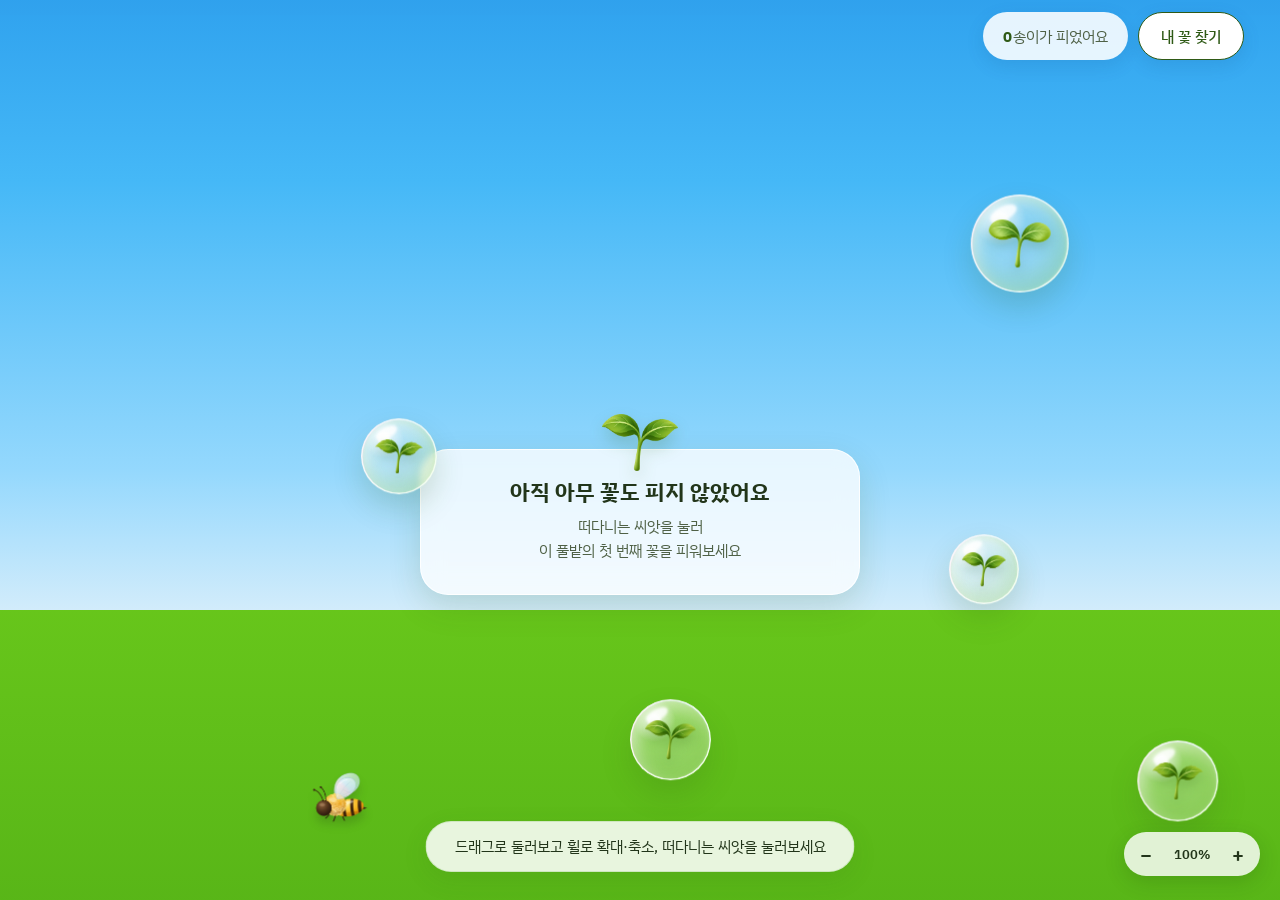
==== kkotbat/index.html @ c80417f8 "kkotbat: slimmer bee abdomen, fluffy thorax Co-Authored-By: Claude Opus 5.5 <noreply@anthropic.com> " ====
<!DOCTYPE html>
<html lang="ko">
<head>
<meta charset="utf-8">
<meta name="viewport" content="width=device-width, initial-scale=1">
<title>꽃밭</title>
<link rel="preconnect" href="https://fonts.googleapis.com">
<link rel="preconnect" href="https://fonts.gstatic.com" crossorigin>
<link rel="stylesheet" href="https://fonts.googleapis.com/css2?family=IBM+Plex+Sans+KR:wght@400;500;600;700&display=swap">
<link rel="stylesheet" href="css/style.css?v=1117e">
</head>
<body>
<div class="app">
  <header class="topbar">
    <h1 class="sr-only">꽃밭</h1>
    <div class="topbar-right">
      <p class="bloom-count" aria-live="polite"><strong id="bloomCount">0</strong>송이가 피었어요</p>
      <button type="button" class="btn-outline" id="findMine">내 꽃 찾기</button>
    </div>
  </header>
  <div class="zoom-ctl" role="group" aria-label="꽃밭 확대·축소">
    <button type="button" id="zoomOut" aria-label="축소">−</button>
    <button type="button" id="zoomLevel" class="zoom-level" aria-label="꽃밭 전체 보기" title="꽃밭 전체 보기">100%</button>
    <button type="button" id="zoomIn" aria-label="확대">+</button>
  </div>

  <main class="viewport" id="viewport" tabindex="0" aria-label="꽃밭. 드래그하거나 방향키로 둘러볼 수 있어요">
    <div class="world" id="world">
      <div class="sky" id="sky"></div>
      <canvas class="land" id="land" aria-hidden="true"></canvas>
      <!-- 02 화면부터: 심어진 꽃이 여기에 들어감 -->
      <div class="plot-layer" id="plots"></div>
    </div>

    <!-- 씨앗은 화면(뷰포트) 기준으로 떠다님 -->
    <div class="seed-layer" id="seeds"></div>

    <section class="empty-card" id="emptyState" hidden aria-labelledby="emptyTitle">
      <img class="empty-sprout" src="assets/plants/sprout-pointed-b.webp" alt="">
      <h2 id="emptyTitle">아직 아무 꽃도 피지 않았어요</h2>
      <p>떠다니는 씨앗을 눌러<br>이 풀밭의 첫 번째 꽃을 피워보세요</p>
    </section>

    <img class="pick-ghost" id="pickGhost" alt="" aria-hidden="true">
    <div class="pick-hint" id="pickHint" role="status" hidden>
      <span>🌱 새싹을 심을 자리를 풀밭에서 눌러주세요</span>
      <button type="button" class="pick-cancel" id="pickCancel">취소</button>
    </div>
    <p class="hint-pill">드래그로 둘러보고 휠로 확대·축소, 떠다니는 씨앗을 눌러보세요</p>

    <!-- 03 씨앗 심기 · 이름 붙이기 -->
    <div class="plant-overlay" id="plantOverlay" hidden>
      <div class="plant-card" role="dialog" aria-modal="true" aria-labelledby="plantTitle" aria-describedby="plantDesc">
        <div class="plant-stage" aria-hidden="true">
          <span class="stage-mound"></span>
          <img class="stage-sprout" id="plantSprout" src="" alt="">
        </div>
        <p class="sprout-tag" id="sproutTag" aria-live="polite">이름 없는 새싹</p>
        <h2 id="plantTitle">씨앗이 심겼어요</h2>
        <p class="plant-desc" id="plantDesc">새싹에 붙일 이름을 알려주세요.<br>꽃이 피면 꽃밭에 ‘이름의 꽃’으로 보여요.</p>
        <form class="name-form" id="nameForm" novalidate>
          <label for="sproutName">이름</label>
          <input id="sproutName" type="text" maxlength="20" autocomplete="off" enterkeyhint="done" placeholder="예: 송이" aria-describedby="nameHint nameCount">
          <div class="field-meta"><span id="nameHint">1~10자 · 나중에 바꿀 수 없어요</span><span id="nameCount">0 / 10</span></div>
          <button type="submit" class="btn-primary" id="nameSubmit" disabled>이름 붙이고 키우기</button>
          <button type="button" class="btn-text" id="plantCancel">다른 씨앗 고를래요</button>
        </form>
      </div>
    </div>
    <!-- 04 성장 미션 -->
    <section class="grow" id="grow" hidden aria-labelledby="growTitle">
      <div class="grow-inner">
        <header class="grow-head" id="growHead">
          <h2 id="growTitle">떠다니는 미션 중 4개를 골라주세요</h2>
          <p id="growHint" aria-live="polite"></p>
        </header>
        <div class="grow-stage-wrap" id="growStageWrap">
          <div class="grow-stage" id="growStage">
            <span class="stage-hill" aria-hidden="true"></span>
            <div class="plant-rig" id="plantRig" role="img"></div>
          </div>
          <p class="grow-tag" id="growTag"></p>
        </div>
        <div class="mission-layer" id="missions"></div>
        <ol class="grow-slots" id="growSlots" aria-label="고른 미션 순서"></ol>
        <div class="grow-actions" id="growActions">
          <button type="button" class="btn-text" id="growReset" hidden>처음부터 다시 고르기</button>
        </div>
      </div>
    </section>

    <!-- 05 개화 완료 -->
    <section class="bloom" id="bloom" hidden aria-labelledby="bloomTitle">
      <div class="petal-rain" id="petalRain" aria-hidden="true"></div>
      <div class="bloom-inner">
        <div class="bloom-stage" id="bloomStage">
          <span class="stage-hill" aria-hidden="true"></span>
          <div class="plant-rig" id="bloomRig" role="img" aria-label="완성된 꽃"></div>
        </div>
        <h2 id="bloomTitle"></h2>
        <p class="bloom-sub">스스로 고르고 해낸 선택들이 이 꽃을 피웠어요</p>
        <ul class="recipe" id="bloomRecipe" aria-label="내가 고른 선택"></ul>
        <button type="button" class="btn-primary" id="bloomPlant">꽃밭에 심기</button>
      </div>
    </section>

    <!-- 07 인사 남기기 (방명록) -->
    <aside class="guest" id="guest" hidden aria-labelledby="guestTitle">
      <div class="guest-head">
        <div class="guest-thumb" aria-hidden="true"><span class="stage-hill"></span><div class="plant-rig" id="guestRig"></div></div>
        <div class="guest-info">
          <h2 id="guestTitle"></h2>
          <p id="guestMeta"></p>
        </div>
        <button type="button" class="guest-close" id="guestClose" aria-label="인사 창 닫기">
          <svg width="16" height="16" viewBox="0 0 16 16" fill="none" stroke="currentColor" stroke-width="2" stroke-linecap="round" aria-hidden="true"><path d="M3 3l10 10M13 3L3 13"/></svg>
        </button>
      </div>
      <h3 class="guest-sub">받은 인사 <span id="guestCount">0</span></h3>
      <ul class="guest-list" id="guestList"></ul>
      <form class="note-form" id="noteForm" novalidate>
        <div class="author-row" id="authorRow">
          <label for="noteAuthor">내 이름 <span>(선택)</span></label>
          <input id="noteAuthor" type="text" maxlength="20" autocomplete="off" placeholder="지나가던 정원사">
        </div>
        <p class="author-as" id="authorAs" hidden></p>
        <label class="sr-only" for="noteText">인사 한 줄 남기기</label>
        <div class="note-input">
          <input id="noteText" type="text" maxlength="40" autocomplete="off" enterkeyhint="send" placeholder="따뜻한 인사 한 줄을 건네보세요" aria-describedby="noteCount">
          <button type="submit" class="note-send" id="noteSubmit" disabled>건네기</button>
        </div>
        <div class="note-meta"><span>인사는 한 줄, 40자까지</span><span id="noteCount">0 / 40</span></div>
      </form>
    </aside>

    <div class="toast" id="toast" role="status" aria-live="polite"></div>
  </main>
</div>
<script type="module" src="js/main.js?v=1117e"></script>
</body>
</html>
---- kkotbat/css/style.css ----
/* ───────── 토큰 ───────── */
:root {
  --ink: #22351a;
  --ink-soft: #4f6146;
  --leaf: #4e9a1f;
  --leaf-deep: #2f5a16;
  --cream: #f8fbf1;
  --glass: rgba(255, 255, 255, 0.78);
  --glass-line: rgba(255, 255, 255, 0.9);
  --shadow-soft: 0 12px 32px rgba(52, 96, 24, 0.16);
  --topbar-h: 72px;
  --font: 'IBM Plex Sans KR', system-ui, -apple-system, sans-serif;
  --font-display: 'IBM Plex Sans KR', system-ui, sans-serif;
}

* { box-sizing: border-box; }
html, body { margin: 0; height: 100%; }
body {
  font-family: var(--font);
  color: var(--ink);
  background: var(--cream);
  overflow: hidden;
  -webkit-font-smoothing: antialiased;
}
img { -webkit-user-drag: none; user-select: none; }

.app { position: fixed; inset: 0; }

/* ───────── 상단 바 ───────── */
.sr-only { position: absolute; width: 1px; height: 1px; margin: -1px; overflow: hidden; clip: rect(0 0 0 0); white-space: nowrap; border: 0; }
/* 상단: 바 없이 오른쪽 위에 꽃 수 + 내 꽃 찾기만 떠 있음 */
.topbar {
  position: absolute; inset: 0 0 auto 0; z-index: 20;
  height: var(--topbar-h);
  padding: 0 clamp(16px, 3vw, 36px);
  display: flex; align-items: center; justify-content: flex-end;
  pointer-events: none;
}
.topbar-right { display: flex; align-items: center; gap: 10px; pointer-events: auto; }
.bloom-count {
  margin: 0; height: 48px; padding: 0 20px; border-radius: 999px;
  display: flex; align-items: center;
  background: rgba(255, 255, 255, 0.88);
  box-shadow: 0 6px 18px rgba(20, 80, 140, 0.14);
  font-size: 15px; color: var(--ink-soft); white-space: nowrap;
}
.bloom-count strong { color: var(--leaf-deep); font-weight: 700; margin-right: 1px; }
.btn-outline {
  height: 48px; padding: 0 22px; border-radius: 999px;
  border: 1.5px solid var(--leaf-deep); background: #fff;
  box-shadow: 0 6px 18px rgba(20, 80, 140, 0.14);
  font: inherit; font-size: 15px; font-weight: 500; color: var(--leaf-deep);
  cursor: pointer; transition: background .2s, transform .2s;
}
.btn-outline:hover { background: #fff; transform: translateY(-1px); }
.btn-outline:focus-visible, .viewport:focus-visible { outline: 3px solid var(--leaf); outline-offset: 3px; }

/* ───────── 풀밭 (월드) ───────── */
.viewport {
  position: absolute; inset: 0; overflow: hidden;
  cursor: grab; touch-action: none; outline: none;
}
.viewport.is-dragging { cursor: grabbing; }
.world { position: absolute; left: 0; top: 0; will-change: transform; }
.sky {
  position: absolute; left: 0; top: 0; width: 100%;
  background:
    linear-gradient(180deg, #1c8ee6 0%, #45b8f7 45%, #94d8fd 82%, #d2ecfb 100%);
}
/* 풀밭이 다 그려지기 전엔 하늘 + 초록 바탕만 보이다가 부드럽게 나타남 */
.world { background: linear-gradient(180deg, transparent 0 31%, #6ccb1c 34%, #2a830d 100%); }
.land { position: absolute; left: 0; top: 0; display: block; opacity: 0; transition: opacity .6s ease; }
.land.is-ready { opacity: 1; }
.plot-layer { position: absolute; inset: 0; }

/* ───────── 떠다니는 씨앗 ───────── */
.seed-layer { position: absolute; inset: 0; z-index: 10; pointer-events: none; }
.seed {
  position: absolute; left: 0; top: 0;
  width: var(--s); height: var(--s);
  padding: 0; border: 0; background: none; border-radius: 50%;
  pointer-events: auto; cursor: pointer;
  will-change: transform;
}
.seed-body {
  position: absolute; inset: 0; border-radius: 50%;
  display: grid; place-items: center;
  background:
    radial-gradient(circle at 30% 26%, rgba(255,255,255,0.95) 0 6%, rgba(255,255,255,0.5) 10%, rgba(255,255,255,0) 26%),
    radial-gradient(circle at 50% 55%, rgba(255,255,255,0.32) 0%, rgba(240,250,226,0.38) 58%, rgba(196,232,140,0.5) 88%, rgba(170,220,110,0.62) 100%);
  box-shadow:
    inset 0 0 0 1.5px rgba(255,255,255,0.9),
    inset -8px -12px 22px rgba(110, 180, 50, 0.22),
    inset 6px 8px 16px rgba(255, 255, 255, 0.55),
    0 14px 30px rgba(52, 96, 24, 0.18);
  backdrop-filter: blur(3px);
  -webkit-backdrop-filter: blur(3px);
  animation: bob var(--bob, 4.6s) ease-in-out var(--bob-delay, 0s) infinite;
  transition: transform .35s cubic-bezier(.3,1.4,.5,1);
}
/* 비눗방울 테두리의 은은한 무지개빛 */
.seed-body::before {
  content: ""; position: absolute; inset: 0; border-radius: 50%;
  background: conic-gradient(from 200deg, rgba(255,200,230,0.0), rgba(255,210,235,0.35), rgba(200,235,255,0.35), rgba(220,255,200,0.3), rgba(255,200,230,0.0));
  -webkit-mask: radial-gradient(circle, transparent 64%, #000 70%);
          mask: radial-gradient(circle, transparent 64%, #000 70%);
  opacity: .8;
}
/* 반사광 */
.seed-body::after {
  content: ""; position: absolute; left: 18%; top: 12%;
  width: 30%; height: 14%; border-radius: 50%;
  background: rgba(255,255,255,0.85);
  transform: rotate(-28deg); filter: blur(1px);
}
.seed-body img {
  width: 64%; height: auto; position: relative; z-index: 1;
  filter: drop-shadow(0 6px 6px rgba(50, 100, 20, 0.22));
}
.seed:hover .seed-body, .seed:focus-visible .seed-body { transform: scale(1.1); }
.seed:focus-visible { outline: none; }
.seed:focus-visible .seed-body { box-shadow: inset 0 0 0 1.5px #fff, 0 0 0 4px var(--leaf), 0 14px 30px rgba(52,96,24,.18); }
@keyframes bob {
  0%, 100% { translate: 0 0; rotate: -3deg; }
  50% { translate: 0 -10px; rotate: 3deg; }
}

/* 터지는 효과 */
.seed.is-popping { pointer-events: none; }
.seed.is-popping .seed-body { animation: pop .5s cubic-bezier(.2,.8,.3,1) forwards; }
.seed.is-popping::before {
  content: ""; position: absolute; inset: 0; border-radius: 50%;
  border: 3px solid rgba(255,255,255,0.95);
  animation: ring .55s ease-out forwards;
}
@keyframes pop { 0% { transform: scale(1.1); opacity: 1; } 40% { transform: scale(1.28); opacity: 1; } 100% { transform: scale(0.2); opacity: 0; } }
@keyframes ring { from { transform: scale(1); opacity: 1; } to { transform: scale(1.9); opacity: 0; } }

/* ───────── 빈 상태 안내 ───────── */
.empty-card {
  position: absolute; z-index: 5; left: 50%; top: 58%;
  transform: translate(-50%, -50%);
  width: min(440px, calc(100vw - 40px));
  padding: 28px 32px 30px;
  text-align: center;
  background: var(--glass);
  border: 1px solid var(--glass-line);
  border-radius: 28px;
  box-shadow: var(--shadow-soft);
  backdrop-filter: blur(12px);
  -webkit-backdrop-filter: blur(12px);
  pointer-events: none;
  transition: opacity .4s, transform .4s;
}
.empty-card[hidden] { display: none; opacity: 0; transform: translate(-50%, -46%); }
.empty-sprout { width: 76px; height: auto; margin: -64px auto 6px; display: block; filter: drop-shadow(0 8px 8px rgba(50,100,20,.2)); }
.empty-card h2 { margin: 0 0 8px; font-size: 22px; font-weight: 700; }
.empty-card p { margin: 0; font-size: 15px; line-height: 1.65; color: var(--ink-soft); }

/* ───────── 하단 안내 · 토스트 ───────── */
.hint-pill {
  position: absolute; z-index: 15; left: 50%; bottom: 28px; transform: translateX(-50%);
  margin: 0; padding: 14px 28px; border-radius: 999px;
  background: rgba(255,255,255,0.86); border: 1px solid rgba(78,154,31,0.16);
  box-shadow: 0 8px 24px rgba(52,96,24,0.12);
  font-size: 15px; white-space: nowrap; pointer-events: none;
}
.toast {
  position: absolute; z-index: 30; left: 50%; bottom: 96px;
  transform: translate(-50%, 12px); opacity: 0;
  max-width: calc(100vw - 32px);
  width: max-content; padding: 13px 22px; border-radius: 22px;
  background: #24391a; color: #fff; font-size: 15px; line-height: 1.45; text-align: center; word-break: keep-all;
  box-shadow: 0 10px 28px rgba(20, 40, 10, 0.25);
  transition: opacity .3s, transform .3s; pointer-events: none;
}
.toast.is-on { opacity: 1; transform: translate(-50%, 0); }

/* ───────── 03 씨앗 심기 ───────── */
.is-planting .seed, .is-growing .seed, .is-blooming .seed { pointer-events: none; }
.is-planting .hint-pill, .is-planting .empty-card,
.is-growing .hint-pill, .is-growing .empty-card,
.is-blooming .hint-pill, .is-blooming .empty-card { opacity: 0; transition: opacity .3s; }

.falling-sprout {
  position: absolute; left: 0; top: 0; z-index: 12; height: auto; pointer-events: none;
  filter: drop-shadow(0 8px 8px rgba(30, 70, 10, 0.25));
}
.plot { position: absolute; width: 0; height: 0; }
.plot .plot-sprout {
  position: absolute; left: -31px; bottom: -4px; width: 62px; height: auto;
  transform-origin: 50% 100%;
  filter: drop-shadow(0 6px 6px rgba(30, 70, 10, 0.25));
}
.plot.is-new .plot-sprout { animation: sprout-pop .8s .12s cubic-bezier(.3,1.6,.5,1) both; }
.plot.is-leaving { opacity: 0; transition: opacity .35s; }
.dirt { position: absolute; left: 0; top: -6px; width: 8px; height: 5px; border-radius: 50% 50% 50% 0; background: #8fdc3a; }
@keyframes sprout-pop { 0% { transform: scale(0.1); } 60% { transform: scale(1.15, 0.9); } 100% { transform: scale(1); } }

.plant-overlay {
  position: absolute; inset: 0; z-index: 25;
  display: grid; place-items: center;
  padding: 96px 16px 24px; overflow-y: auto;
  background: rgba(16, 60, 110, 0.16);
  backdrop-filter: blur(6px); -webkit-backdrop-filter: blur(6px);
  opacity: 0; transition: opacity .35s ease;
  cursor: default;
}
.plant-overlay[hidden] { display: none; }
.plant-overlay.is-open { opacity: 1; }
.plant-card {
  width: min(420px, 100%);
  padding: 0 28px 20px; text-align: center;
  background: rgba(255, 255, 255, 0.94);
  border: 1px solid #fff; border-radius: 32px;
  box-shadow: 0 24px 60px rgba(16, 60, 110, 0.25);
  transform: translateY(28px) scale(0.97);
  transition: transform .45s cubic-bezier(.2,.9,.3,1.1);
}
.plant-overlay.is-open .plant-card { transform: none; }
.plant-stage {
  position: relative; width: 168px; height: 168px; margin: -84px auto 12px;
  border-radius: 50%; overflow: hidden;
  border: 6px solid #fff;
  background: #9fd8f7;
  box-shadow: 0 14px 30px rgba(16, 60, 110, 0.22);
}
.stage-mound {
  position: absolute; left: -10%; bottom: -46%; width: 120%; height: 78%; border-radius: 50%;
  background: radial-gradient(ellipse at 50% 18%, #a6ea4a 0%, #6fc52a 45%, #3f9416 100%);
}
.stage-sprout {
  position: absolute; left: 50%; bottom: 40px; width: 96px; height: auto; margin-left: -48px;
  transform-origin: 50% 100%;
  filter: drop-shadow(0 8px 8px rgba(30, 70, 10, 0.25));
  animation: sway 3.2s ease-in-out infinite;
}
@keyframes sway { 0%, 100% { rotate: -4deg; } 50% { rotate: 4deg; } }
.plant-overlay.is-confirmed .stage-sprout { animation: hop .6s cubic-bezier(.3,1.6,.5,1); }
@keyframes hop { 0% { transform: scale(1); } 40% { transform: scale(1.18, 0.86); } 70% { transform: translateY(-10px) scale(0.95, 1.08); } 100% { transform: none; } }

.sprout-tag {
  display: inline-block; margin: 0 0 10px; padding: 6px 14px; border-radius: 999px;
  background: #eef7e6; color: #5b6b52; font-size: 14px; font-weight: 500;
  transition: background .2s, color .2s;
}
.sprout-tag.is-named { background: #dff3cc; color: var(--leaf-deep); font-weight: 700; }
.plant-card h2 { margin: 0 0 6px; font-size: 24px; font-weight: 700; }
.plant-desc { margin: 0 0 20px; font-size: 15px; line-height: 1.6; color: var(--ink-soft); }
.name-form { display: flex; flex-direction: column; gap: 8px; text-align: left; }
.name-form label { font-size: 14px; font-weight: 500; }
.name-form input {
  height: 54px; padding: 0 18px; border-radius: 16px;
  border: 1.5px solid #cdd8c3; background: #fff;
  font: inherit; font-size: 17px; color: var(--ink);
  transition: border-color .2s, box-shadow .2s;
}
.name-form input:focus { outline: none; border-color: var(--leaf); box-shadow: 0 0 0 4px rgba(78, 154, 31, 0.18); }
.name-form input[aria-invalid="true"] { border-color: #c2412d; box-shadow: 0 0 0 4px rgba(194, 65, 45, 0.15); }
.field-meta { display: flex; justify-content: space-between; font-size: 13px; color: #5f6d57; margin-bottom: 8px; }
.field-meta .is-over { color: #b3321f; font-weight: 500; }
.btn-primary {
  height: 56px; border: 0; border-radius: 999px;
  background: linear-gradient(180deg, #6fd12b 0%, #3f9c16 100%);
  color: #fff; font: inherit; font-size: 17px; font-weight: 700;
  box-shadow: 0 10px 22px rgba(63, 156, 22, 0.35), inset 0 2px 0 rgba(255, 255, 255, 0.35);
  cursor: pointer; transition: transform .15s, box-shadow .2s, background .2s;
}
.btn-primary:hover:not(:disabled) { transform: translateY(-1px); }
.btn-primary:active:not(:disabled) { transform: translateY(1px) scale(0.99); }
.btn-primary:disabled { background: #cfd8c8; box-shadow: none; cursor: not-allowed; color: #fff; }
.btn-primary:focus-visible, .btn-text:focus-visible { outline: 3px solid var(--leaf-deep); outline-offset: 3px; }
.btn-text {
  height: 44px; border: 0; background: none;
  font: inherit; font-size: 14px; color: #5f6d57; cursor: pointer;
  text-decoration: underline; text-underline-offset: 3px;
}

/* ───────── 04 성장 미션 ───────── */
.grow {
  position: absolute; inset: 0; z-index: 26;
  background: linear-gradient(180deg, rgba(255, 240, 222, 0.22), rgba(255, 220, 190, 0.2));
  backdrop-filter: blur(9px) saturate(1.1); -webkit-backdrop-filter: blur(9px) saturate(1.1);
  opacity: 0; transition: opacity .4s ease; cursor: default;
}
.grow[hidden] { display: none; }
.grow.is-open { opacity: 1; }
.grow-inner {
  height: 100%; display: flex; flex-direction: column; align-items: center; justify-content: space-between;
  padding: 28px 16px 24px;
}
.grow-head { text-align: center; }
.grow-head h2 {
  margin: 0 0 6px; font-size: 26px; font-weight: 700; color: var(--ink);
  text-shadow: 0 1px 12px rgba(255, 255, 255, 0.9), 0 0 2px rgba(255, 255, 255, 0.9);
}
.grow-head p {
  margin: 0; display: inline-block; padding: 6px 14px; border-radius: 999px;
  background: rgba(255, 255, 255, 0.8); font-size: 15px; font-weight: 500; color: var(--leaf-deep);
}
.grow-stage-wrap { display: flex; flex-direction: column; align-items: center; gap: 10px; }
.grow-stage {
  --size: min(400px, 46vh, 76vw);
  position: relative; width: var(--size); height: var(--size); border-radius: 50%; overflow: hidden;
  border: 8px solid #fff;
  background: #9fd8f7;
  box-shadow: 0 22px 50px rgba(16, 60, 110, 0.28);
  transition: box-shadow .6s;
}
.grow.is-bloomed .grow-stage { box-shadow: 0 0 0 10px rgba(255, 255, 255, 0.35), 0 0 80px rgba(255, 240, 160, 0.9), 0 22px 50px rgba(16, 60, 110, 0.28); }
.stage-hill {
  position: absolute; left: -15%; bottom: -52%; width: 130%; height: 80%; border-radius: 50%;
  background: radial-gradient(ellipse at 50% 14%, #c8f26a 0%, #8fd63a 42%, #58a823 100%);
}
.plant-rig { position: absolute; left: 50%; bottom: 22%; width: 0; height: 0; }
.plant-rig > * { position: absolute; bottom: 0; left: 0; }
.rig-body {
  height: auto; max-width: none;
  filter: drop-shadow(0 10px 10px rgba(30, 80, 10, 0.22));
  transition: width .4s cubic-bezier(.25,.8,.3,1), margin .4s cubic-bezier(.25,.8,.3,1), transform .4s cubic-bezier(.25,.8,.3,1);
}
.rig-bodies, .rig-heads { width: 0; height: 0; }
.rig-bodies img { position: absolute; left: 0; bottom: 0; }
.rig-heads .head { position: absolute; left: 0; transform-origin: 50% 100%; filter: drop-shadow(0 6px 10px rgba(30, 60, 110, 0.28)); }
.rig-heads .head img { position: absolute; inset: 0; width: 100%; height: 100%; }
@keyframes part-pop { 0% { scale: 0.6; opacity: .3; } 60% { scale: 1.08; opacity: 1; } 100% { scale: 1; } }
@keyframes flower-pop { 0% { scale: 0.2; opacity: 0; } 65% { scale: 1.1; opacity: 1; } 100% { scale: 1; } }
/* 살아있는 것처럼 좌우로 살랑살랑 (통 튀는 동작과 따로 움직이도록 rotate 속성 사용) */
#plantRig, #bloomRig { transform-origin: 0 0; animation: alive 3.4s ease-in-out infinite alternate; }
@keyframes alive {
  0% { rotate: -3deg; }
  50% { rotate: 1deg; }
  100% { rotate: 3.5deg; }
}
.grow-glow {
  position: absolute; left: 50%; top: 52%; width: 82%; height: 82%; border-radius: 50%; pointer-events: none;
  background: radial-gradient(circle, rgba(255, 255, 255, 0.95) 0%, rgba(255, 250, 205, 0.7) 30%, rgba(255, 244, 170, 0.25) 55%, rgba(255, 244, 170, 0) 70%);
  mix-blend-mode: screen;
}
.spark {
  position: absolute; left: 50%; top: 42%; width: 12px; height: 12px; border-radius: 50%; pointer-events: none;
  background: radial-gradient(circle, #fff 0 35%, rgba(255, 236, 140, 0.9) 60%, rgba(255, 236, 140, 0) 70%);
}
.grow-tag {
  margin: 0; padding: 7px 16px; border-radius: 999px;
  background: #fff; color: var(--leaf-deep); font-size: 15px; font-weight: 700;
  box-shadow: 0 6px 16px rgba(16, 60, 110, 0.15);
}
.grow-slots {
  list-style: none; margin: 0; padding: 0;
  width: min(560px, 100%);
  display: grid; grid-template-columns: repeat(4, minmax(0, 1fr)); gap: 8px;
}
.slot {
  padding: 9px 6px; border-radius: 16px; text-align: center;
  background: rgba(255, 255, 255, 0.72); border: 1.5px dashed rgba(47, 90, 22, 0.25);
  display: flex; flex-direction: column; gap: 2px;
}
.slot-label { font-size: 12px; color: #4f6146; }
.slot-value { font-size: 13.5px; font-weight: 600; color: #8a9583; line-height: 1.35; word-break: keep-all; }
.slot.is-current { border: 1.5px solid transparent; background: rgba(255, 255, 255, 0.92); }
.slot.is-current .slot-value { color: var(--leaf-deep); }
.slot.is-filled { border: 1.5px solid transparent; background: #fff; }
.slot.is-filled .slot-value { color: var(--ink); }
.grow-actions { width: min(560px, 100%); display: flex; flex-direction: column; align-items: center; gap: 4px; min-height: 48px; justify-content: center; }
.grow-actions .btn-primary { min-width: 260px; padding: 0 32px; }
.grow-actions [hidden] { display: none; }

.mission-layer { position: absolute; inset: 0; pointer-events: none; }
.grow.is-docked .mission-layer {
  position: static; inset: auto; width: min(560px, 100%);
  display: flex; flex-wrap: wrap; justify-content: center; gap: 10px 8px;
}
.grow.is-docked .mission { position: relative; left: auto; top: auto; }
.grow.is-docked.is-bloomed .mission-layer { display: none; }
.grow-inner { overflow-y: auto; }
.mission {
  position: absolute; left: 0; top: 0;
  height: 50px; padding: 0 22px; border-radius: 999px;
  display: flex; align-items: center; white-space: nowrap;
  background: linear-gradient(160deg, rgba(255, 255, 255, 0.72) 0%, rgba(255, 255, 255, 0.42) 100%);
  backdrop-filter: blur(16px) saturate(1.2); -webkit-backdrop-filter: blur(16px) saturate(1.2);
  border: 1px solid rgba(255, 255, 255, 0.85);
  box-shadow: 0 10px 26px rgba(16, 60, 110, 0.16), inset 0 1px 0 rgba(255, 255, 255, 0.95), inset 0 -1px 0 rgba(255, 255, 255, 0.3);
  font: inherit; font-size: 15px; font-weight: 600; color: #22351a;
  pointer-events: auto; cursor: pointer;
  animation: float var(--dur, 6s) ease-in-out var(--delay, 0s) infinite;
  transition: scale .25s, box-shadow .25s, opacity .45s ease, filter .45s ease, background .25s;
}
.mission.is-swapping { opacity: 0; filter: blur(4px); scale: .9; }
.mission:hover { scale: 1.05; background: linear-gradient(160deg, rgba(255, 255, 255, 0.9) 0%, rgba(255, 255, 255, 0.65) 100%); box-shadow: 0 14px 30px rgba(16, 60, 110, 0.22), inset 0 1px 0 #fff; }
.mission:focus-visible { outline: 3px solid var(--leaf-deep); outline-offset: 3px; }
.mission.is-picked { pointer-events: none; animation: none; }
.grow.is-bloomed .mission { opacity: 0; pointer-events: none; transition: opacity .5s; }
@keyframes float {
  0%, 100% { translate: 0 0; }
  33% { translate: 12px -14px; }
  66% { translate: -10px -6px; }
}

/* ───────── 05 개화 완료 ───────── */
.bloom {
  position: absolute; inset: 0; z-index: 27; overflow-y: auto;
  display: grid; place-items: center;
  background: linear-gradient(180deg, rgba(255, 236, 214, 0.32), rgba(255, 214, 180, 0.28));
  backdrop-filter: blur(10px) saturate(1.1); -webkit-backdrop-filter: blur(10px) saturate(1.1);
  opacity: 0; transition: opacity .45s ease; cursor: default;
}
.bloom[hidden] { display: none; }
.bloom.is-open { opacity: 1; }
.bloom-inner {
  position: relative; z-index: 1;
  display: flex; flex-direction: column; align-items: center; gap: 12px;
  padding: 28px 16px; text-align: center;
}
.bloom-stage {
  --size: min(420px, 48vh, 80vw);
  position: relative; width: var(--size); height: var(--size); border-radius: 50%; overflow: hidden;
  border: 8px solid #fff;
  background: #9fd8f7;
  box-shadow: 0 0 0 12px rgba(255, 255, 255, 0.35), 0 0 90px rgba(255, 238, 150, 0.95), 0 26px 60px rgba(16, 60, 110, 0.3);
  transform: scale(0.86); transition: transform .7s cubic-bezier(.2,1.4,.4,1);
  margin-bottom: 8px;
}
.bloom.is-open .bloom-stage { transform: none; }
.bloom h2 {
  margin: 0; font-size: 30px; font-weight: 700; color: var(--ink);
  text-shadow: 0 1px 14px rgba(255, 255, 255, 0.95), 0 0 2px #fff;
}
.bloom-sub {
  margin: 0; padding: 6px 16px; border-radius: 999px;
  background: rgba(255, 255, 255, 0.85); font-size: 15px; font-weight: 500; color: var(--leaf-deep);
}
.recipe {
  list-style: none; margin: 6px 0 12px; padding: 4px 8px; max-width: min(100%, 920px);
  display: flex; flex-wrap: nowrap; justify-content: center; gap: 8px;
  overflow-x: auto; scrollbar-width: none;
}
.recipe::-webkit-scrollbar { display: none; }
.recipe li {
  flex: none; padding: 9px 16px; border-radius: 999px; white-space: nowrap;
  background: linear-gradient(160deg, rgba(255, 255, 255, 0.85), rgba(255, 255, 255, 0.6));
  border: 1px solid rgba(255, 255, 255, 0.9);
  box-shadow: 0 6px 16px rgba(16, 60, 110, 0.12);
  font-size: 14px; font-weight: 600; color: var(--ink);
}
.bloom .btn-primary { min-width: 280px; padding: 0 36px; }
.petal-rain { position: fixed; inset: 0; overflow: hidden; pointer-events: none; }
.petal {
  position: absolute; top: -30px; width: var(--size); height: calc(var(--size) * 0.7);
  border-radius: 70% 0 70% 0; opacity: .92;
  box-shadow: inset -2px -2px 4px rgba(0, 0, 0, 0.06);
  animation: fall var(--fall) linear var(--delay) infinite;
}
@keyframes fall {
  0% { transform: translate(0, -40px) rotate(0deg); }
  100% { transform: translate(var(--sway), 110vh) rotate(540deg); }
}

/* ───────── 06 풀밭의 꽃 ───────── */
.bloom-count { transition: transform .2s; }
.bloom-count.is-bump { animation: bump .6s cubic-bezier(.3,1.8,.5,1); }
@keyframes bump { 0% { scale: 1; } 40% { scale: 1.18; } 100% { scale: 1; } }
.plot-flower {
  position: absolute; width: 96px; height: 170px; padding: 0; border: 0; background: none;
  transform: translate(-50%, -100%) scale(var(--zk, 1)); transform-origin: 50% 100%;
  cursor: pointer;
}
.plot-flower:focus-visible { outline: 3px solid #fff; outline-offset: 4px; border-radius: 20px; }
.plot-flower .pf-rig { left: 50%; bottom: 0; transition: filter .4s; transform-origin: 0 0; }
.pf-glow {
  position: absolute; left: 50%; bottom: -26px; width: 190px; height: 80px; transform: translateX(-50%);
  border-radius: 50%; pointer-events: none;
  background: radial-gradient(ellipse, rgba(255, 252, 200, 0.95) 0%, rgba(255, 252, 200, 0.45) 40%, rgba(255, 252, 200, 0) 70%);
  opacity: 0; transition: opacity .5s;
}
.plot-flower.is-latest .pf-glow { opacity: 1; animation: glow 2.8s ease-in-out infinite; }
.plot-flower.is-latest .pf-rig { filter: drop-shadow(0 0 12px rgba(255, 250, 205, 0.95)); }
@keyframes glow { 0%, 100% { opacity: .65; } 50% { opacity: 1; } }
.pf-label {
  position: absolute; left: 50%; bottom: calc(100% + 8px); transform: translate(-50%, 4px);
  padding: 7px 14px; border-radius: 999px; white-space: nowrap;
  background: linear-gradient(160deg, rgba(255,255,255,.94) 0%, rgba(255,255,255,.8) 100%);
  backdrop-filter: blur(16px) saturate(.6); -webkit-backdrop-filter: blur(16px) saturate(.6);
  border: 1px solid #fff;
  color: #17280f; font-size: 14px; font-weight: 800; letter-spacing: -.01em;
  user-select: none; -webkit-user-select: none;
  box-shadow: 0 8px 22px rgba(16, 60, 30, 0.14), inset 0 1px 0 rgba(255,255,255,.95), inset 0 -1px 0 rgba(255,255,255,.3);
  opacity: 0; transition: opacity .25s, transform .25s; pointer-events: none;
  scale: var(--lk, 1); transform-origin: 50% 100%;
}
.pf-new {
  display: none; margin-right: 6px; padding: 2px 8px; border-radius: 999px;
  background: linear-gradient(160deg, rgba(255, 168, 70, .78) 0%, rgba(255, 112, 20, .62) 100%);
  backdrop-filter: blur(10px) saturate(1.3); -webkit-backdrop-filter: blur(10px) saturate(1.3);
  border: 1px solid rgba(255, 236, 210, .9); color: #fff; font-size: 12px; font-weight: 800;
  text-shadow: 0 1px 2px rgba(170, 60, 0, .45);
  box-shadow: 0 3px 10px rgba(255, 110, 20, .3), inset 0 1px 1px rgba(255, 255, 255, .75), inset 0 -2px 4px rgba(200, 70, 0, .25);
}
.plot-flower:hover .pf-label, .plot-flower:focus-visible .pf-label,
.plot-flower.is-labeled .pf-label, .plot-flower.is-latest .pf-label { opacity: 1; transform: translate(-50%, 0); }
.plot-flower.is-latest .pf-new { display: inline-block; }
.plot-flower.is-sprouting .pf-rig { animation: sprout-up .75s ease-out both; }
.plot-flower.is-found .pf-rig { animation: found 0.8s ease-in-out 3; }
@keyframes sprout-up { 0% { scale: 0.6 0.2; opacity: 0; } 30% { scale: 1.06 0.8; opacity: 1; } 60% { scale: 0.95 1.12; } 82% { scale: 1.02 0.97; } 100% { scale: 1; } }
@keyframes found { 0%, 100% { translate: 0 0; } 50% { translate: 0 -10px; } }

/* ───────── 나비 ───────── */
.butterfly { position: absolute; left: -40px; top: -35px; pointer-events: none; will-change: transform; filter: drop-shadow(0 8px 6px rgba(30, 60, 20, 0.22)); }
.butterfly .bf { position: relative; width: 80px; height: 69px; }
.butterfly .wing { position: absolute; top: 0; width: 50%; height: 100%; animation: flap var(--flap, .2s) ease-in-out infinite alternate; }
.butterfly .wing-l { left: 0; transform-origin: 100% 50%; }
.butterfly .wing-r { left: 50%; transform-origin: 0 50%; animation-delay: 0s; }
.butterfly .bf-body { position: absolute; top: 0; left: 50%; width: 10.7px; height: 100%; transform: translateX(-50%); }
.butterfly.is-resting .wing { animation-duration: .9s; }
@keyframes flap { from { transform: scaleX(1); } to { transform: scaleX(0.28); } }
@media (prefers-reduced-motion: reduce) { .butterfly .wing { animation: none; } }

/* ───────── 07 방명록 ───────── */
.is-reading .hint-pill { opacity: 0; transition: opacity .3s; }
.plots-layer-dim, #plots.has-selection .plot-flower:not(.is-selected) { opacity: .55; transition: opacity .3s; }
.plot-flower.is-selected .pf-label { opacity: 1; transform: translate(-50%, 0); }
.plot-flower.is-selected .pf-rig { filter: drop-shadow(0 0 3px #fff) drop-shadow(0 0 14px rgba(255, 255, 255, 0.9)); }

.guest {
  position: absolute; z-index: 22; right: 16px; top: 84px; bottom: 16px; width: 380px;
  display: flex; flex-direction: column;
  padding: 20px 20px 16px; border-radius: 28px;
  background: linear-gradient(160deg, rgba(255, 255, 255, 0.78) 0%, rgba(250, 252, 255, 0.62) 100%);
  backdrop-filter: blur(24px) saturate(1.05); -webkit-backdrop-filter: blur(24px) saturate(1.05);
  border: 1px solid rgba(255, 255, 255, 0.7);
  box-shadow: 0 24px 60px rgba(16, 60, 110, 0.22), inset 0 1px 0 rgba(255, 255, 255, 0.85), inset 0 -1px 0 rgba(255, 255, 255, 0.25);
  opacity: 0; transform: translateX(28px);
  transition: opacity .3s ease, transform .35s cubic-bezier(.2,.9,.3,1.05);
  cursor: default;
}
.guest[hidden] { display: none; }
.guest.is-open { opacity: 1; transform: none; }
.guest-head { display: flex; align-items: center; gap: 14px; }
.guest-thumb {
  position: relative; flex: none; width: 76px; height: 76px; border-radius: 50%; overflow: hidden;
  background: #9fd8f7;
  border: 3px solid #fff; box-shadow: 0 6px 14px rgba(16, 60, 110, 0.18);
}
.guest-thumb .plant-rig { bottom: 12%; }
.guest-info { flex: 1; min-width: 0; }
.guest-info h2 { margin: 0 0 2px; font-size: 21px; font-weight: 700; }
.guest-info p { margin: 0; font-size: 13px; color: #34452c; }
.guest-close {
  flex: none; width: 44px; height: 44px; border: 0; border-radius: 50%;
  background: rgba(255, 255, 255, 0.45); border: 1px solid rgba(255, 255, 255, 0.7);
  color: var(--ink); display: grid; place-items: center; cursor: pointer;
}
.guest-close:hover { background: rgba(255, 255, 255, 0.7); }
.guest-close:focus-visible { outline: 3px solid var(--leaf); outline-offset: 2px; }
.guest-sub { margin: 20px 0 10px; font-size: 15px; font-weight: 700; }
.guest-sub span { color: var(--leaf); }
.guest-list { list-style: none; margin: 0; padding: 0 2px 4px 0; flex: 1; overflow-y: auto; display: flex; flex-direction: column; gap: 8px; }
.note { padding: 12px 14px; border-radius: 16px; background: rgba(255, 255, 255, 0.72); border: 1px solid rgba(255, 255, 255, 0.9); }
.note.is-new { animation: note-in .6s cubic-bezier(.2,.9,.3,1.1); background: rgba(255, 255, 255, 0.95); box-shadow: 0 0 0 2px rgba(111, 209, 43, 0.35); }
@keyframes note-in { from { opacity: 0; transform: translateY(-8px) scale(.97); } to { opacity: 1; transform: none; } }
.note-head { display: flex; justify-content: space-between; gap: 8px; margin-bottom: 4px; font-size: 12.5px; }
.note-author { font-weight: 700; color: var(--leaf-deep); }
.note-head time { color: #3f4f37; }
.note-text { margin: 0; font-size: 15px; line-height: 1.5; color: var(--ink); word-break: break-word; }
.note-empty { padding: 22px 12px; text-align: center; font-size: 14px; line-height: 1.6; color: #34452c; background: rgba(255, 255, 255, 0.7); border-radius: 16px; }
.note-form { margin-top: 12px; padding-top: 12px; border-top: 1px solid rgba(255, 255, 255, 0.6); display: flex; flex-direction: column; gap: 8px; }
.author-row { display: flex; align-items: center; gap: 10px; }
.author-row[hidden] { display: none; }
.author-row label { font-size: 13px; font-weight: 600; white-space: nowrap; }
.author-row label span { font-weight: 400; color: #6b7863; }
.author-row input {
  flex: 1; min-width: 0; height: 40px; padding: 0 14px; border-radius: 12px;
  border: 1.5px solid rgba(214, 222, 208, 0.9); background: rgba(255, 255, 255, 0.9); font: inherit; font-size: 14px; color: var(--ink);
}
.author-as { margin: 0; font-size: 13px; color: var(--leaf-deep); font-weight: 600; }
.note-input { display: flex; gap: 8px; }
.note-input input {
  flex: 1; min-width: 0; height: 50px; padding: 0 18px; border-radius: 999px;
  border: 1.5px solid rgba(214, 222, 208, 0.9); background: rgba(255, 255, 255, 0.9); font: inherit; font-size: 15px; color: var(--ink);
}
.note-input input:focus, .author-row input:focus { outline: none; border-color: var(--leaf); box-shadow: 0 0 0 4px rgba(78, 154, 31, 0.18); }
.note-input input[aria-invalid="true"] { border-color: #c2412d; }
.note-send {
  flex: none; height: 50px; padding: 0 20px; border: 0; border-radius: 999px;
  background: linear-gradient(180deg, #6fd12b 0%, #3f9c16 100%); color: #fff;
  font: inherit; font-size: 15px; font-weight: 700; cursor: pointer;
}
.note-send:disabled { background: rgba(120, 140, 110, 0.45); cursor: not-allowed; }
.note-send:focus-visible { outline: 3px solid var(--leaf-deep); outline-offset: 2px; }
.note-meta { display: flex; justify-content: space-between; font-size: 12px; color: #34452c; padding: 0 6px; }
.note-meta .is-over { color: #b3321f; font-weight: 600; }

/* ───────── 모바일 ───────── */
@media (max-width: 640px) {
  :root { --topbar-h: 60px; }
  .bloom-count { font-size: 13px; height: 44px; padding: 0 14px; }
  .topbar-right { gap: 10px; }
  .btn-outline { height: 44px; padding: 0 16px; font-size: 14px; }
  .hint-pill { font-size: 13px; padding: 12px 18px; bottom: 20px; }
  .empty-card { padding: 24px 22px 26px; }
  .empty-card h2 { font-size: 19px; }
}
@media (max-width: 380px) { .bloom-count { display: none; } }
@media (max-width: 640px) {
  .grow-inner { padding: 18px 12px 16px; }
  .grow-head h2 { font-size: 20px; }
  .grow-head p { font-size: 13px; }
  .grow-stage { border-width: 6px; --size: min(400px, 40vh, 76vw); }
  .slot { padding: 7px 2px; border-radius: 12px; }
  .slot-label { font-size: 11px; }
  .slot-value { font-size: 11.5px; }
  .bloom h2 { font-size: 23px; }
  .guest {
    left: 0; right: 0; bottom: 0; top: auto; width: auto; height: min(68vh, 560px);
    border-radius: 28px 28px 0 0; padding: 18px 16px 14px;
    transform: translateY(40px);
  }
  .guest-info h2 { font-size: 19px; }
  .is-reading .toast { bottom: auto; top: 76px; }
  .bloom-sub { font-size: 13px; }
  .recipe { justify-content: flex-start; max-width: 100vw; padding: 4px 16px; }
  .recipe li { padding: 7px 12px; font-size: 13px; }
  .mission { height: 42px; font-size: 13.5px; padding: 0 14px; }
  @keyframes float { 0%, 100% { translate: 0 0; } 33% { translate: 6px -8px; } 66% { translate: -6px -4px; } }
}

@media (prefers-reduced-motion: reduce) {
  .seed-body, .stage-sprout, .plot .plot-sprout, .mission, .plant-rig .pop, .plant-rig .pop img, .petal, .pf-glow, .plot-flower, #plantRig, #bloomRig { animation: none !important; }
  .petal-rain { display: none; }
  .plant-card, .plant-overlay { transition: none; }
}

/* 확대·축소 */
.zoom-ctl {
  position: fixed; right: 20px; bottom: 24px; z-index: 14; display: flex; align-items: center;
  background: rgba(255,255,255,.82); backdrop-filter: blur(12px); -webkit-backdrop-filter: blur(12px);
  border-radius: 999px; padding: 4px; box-shadow: 0 6px 20px rgba(20,60,10,.18);
}
.zoom-ctl button {
  border: 0; background: transparent; font: inherit; color: var(--ink); cursor: pointer;
  height: 36px; min-width: 36px; border-radius: 999px; font-size: 20px; font-weight: 600;
}
.zoom-ctl .zoom-level { font-size: 13px; min-width: 56px; font-weight: 600; }
.zoom-ctl button:hover:not(:disabled) { background: rgba(78,154,31,.12); }
.zoom-ctl button:disabled { opacity: .3; cursor: default; }
body.is-planting .zoom-ctl, body.is-growing .zoom-ctl, body.is-blooming .zoom-ctl { opacity: 0; pointer-events: none; }
/* 꽃밭 끝: 가장자리가 은은하게 어두워져 끝이 보임 */
.world::after { content: ''; position: absolute; inset: 0; pointer-events: none; box-shadow: inset 0 0 0 3px rgba(255,255,255,.35), inset 0 0 140px 30px rgba(18,70,8,.35); }

/* 꿀벌 */
.bee { position: absolute; left: -32px; top: -26px; pointer-events: none; will-change: transform; filter: drop-shadow(0 7px 5px rgba(30, 60, 20, 0.22)); }
.bee .bee-art { position: relative; width: 64px; height: 52px; scale: var(--zk, 1); }
.bee .bee-art img { position: absolute; inset: 0; width: 100%; height: 100%; }
.bee .bee-wing { animation: buzz .06s linear infinite alternate; }
.bee .bee-wing-back { transform-origin: 36% 50%; animation-delay: .03s; }
.bee .bee-wing-front { transform-origin: 38% 51%; }
@keyframes buzz { from { transform: scaleY(1) rotate(0deg); } to { transform: scaleY(.45) rotate(-6deg); } }
.butterfly .bf { scale: var(--zk, 1); }
@media (prefers-reduced-motion: reduce) { .bee .bee-wing { animation: none; } }

/* ───────── 03 심을 자리 고르기 ───────── */
.is-picking .seed { pointer-events: none; opacity: .3; transition: opacity .3s; }
.is-picking .hint-pill, .is-picking .empty-card { opacity: 0; transition: opacity .3s; }
.is-picking .viewport { cursor: crosshair; }
.pick-ghost {
  position: absolute; left: 0; top: 0; z-index: 14; height: auto; pointer-events: none;
  margin: 0; translate: -50% -100%; opacity: 0; transition: opacity .2s;
  filter: drop-shadow(0 10px 8px rgba(40, 80, 20, .25));
}
.pick-ghost.is-on { opacity: .85; }
.pick-ghost.is-bad { opacity: .35; filter: grayscale(1); }
.pick-hint {
  position: absolute; z-index: 16; left: 50%; bottom: 28px; transform: translateX(-50%);
  display: flex; align-items: center; gap: 14px; padding: 10px 10px 10px 24px; border-radius: 999px;
  background: linear-gradient(160deg, rgba(255,255,255,.86), rgba(255,255,255,.62));
  backdrop-filter: blur(16px); -webkit-backdrop-filter: blur(16px);
  border: 1px solid rgba(255,255,255,.9);
  box-shadow: 0 10px 26px rgba(16, 60, 30, .16), inset 0 1px 0 #fff;
  font-size: 15px; font-weight: 600; color: #22351a; white-space: nowrap;
  animation: pick-in .35s ease-out both;
}
.pick-hint[hidden] { display: none; }
.pick-cancel {
  border: 0; border-radius: 999px; padding: 8px 16px; cursor: pointer;
  background: rgba(34, 53, 26, .08); color: #22351a; font: inherit; font-size: 14px; font-weight: 600;
}
.pick-cancel:hover { background: rgba(34, 53, 26, .14); }
.pick-hint.is-shake { animation: pick-shake .4s; }
@keyframes pick-in { from { opacity: 0; transform: translate(-50%, 10px); } }
@keyframes pick-shake { 25% { transform: translate(calc(-50% - 6px), 0); } 75% { transform: translate(calc(-50% + 6px), 0); } }
@media (max-width: 600px) { .pick-hint { font-size: 13px; padding-left: 16px; bottom: 20px; } }

/* ───────── 무당벌레 ───────── */
.ladybug { position: absolute; left: 0; top: 0; width: 0; height: 0; pointer-events: none; will-change: transform; }
.ladybug img { position: absolute; width: 28px; height: auto; left: -14px; top: -15px; filter: drop-shadow(0 3px 2px rgba(30, 60, 20, .35)); }
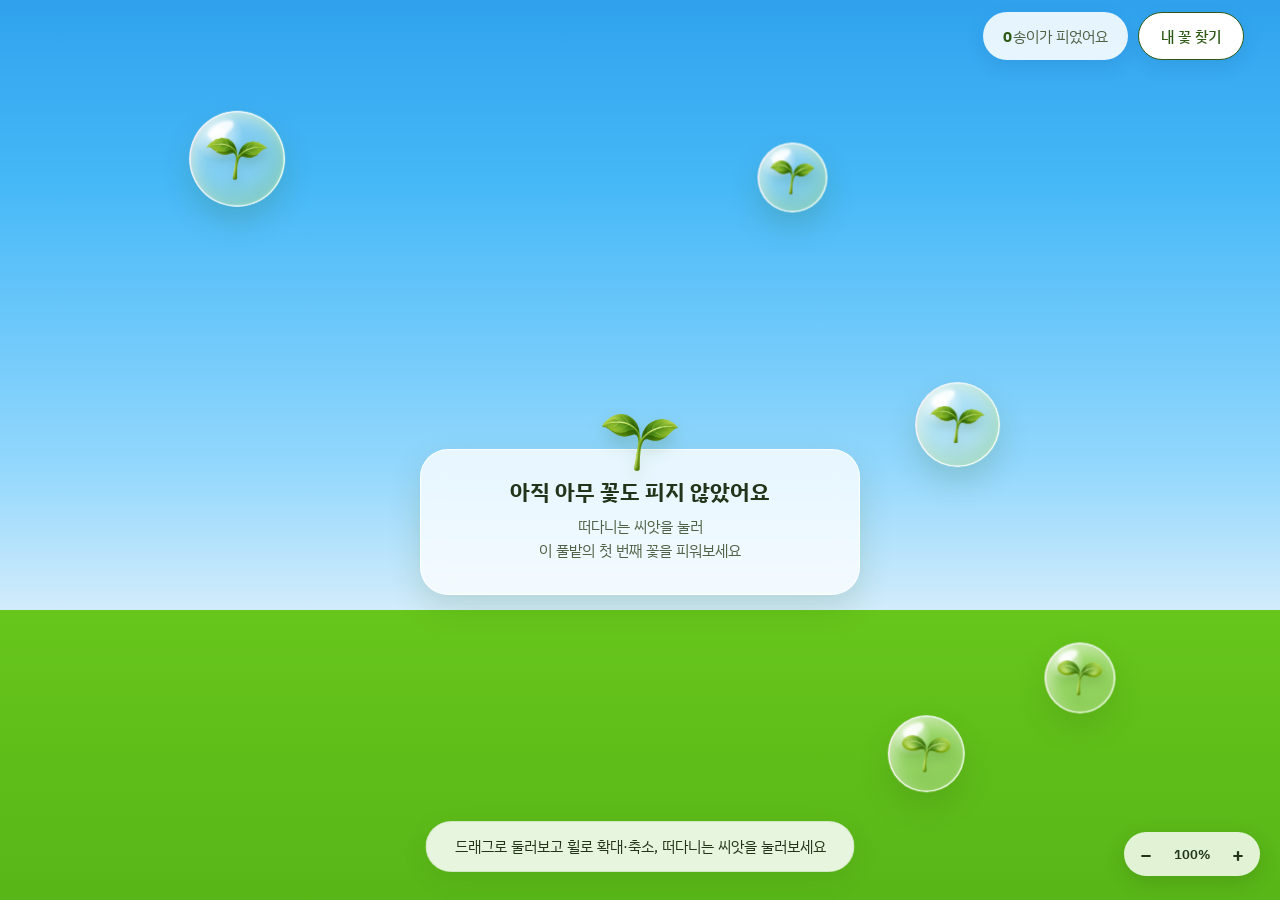
==== commit d54d177d: "kkotbat: bee abdomen bigger than thorax, no wing veins, wings 12% more transparent, reset field (v4)" ====
--- a/kkotbat/index.html
+++ b/kkotbat/index.html
@@ -7,7 +7,7 @@
 <link rel="preconnect" href="https://fonts.googleapis.com">
 <link rel="preconnect" href="https://fonts.gstatic.com" crossorigin>
 <link rel="stylesheet" href="https://fonts.googleapis.com/css2?family=IBM+Plex+Sans+KR:wght@400;500;600;700&display=swap">
-<link rel="stylesheet" href="css/style.css?v=1117e">
+<link rel="stylesheet" href="css/style.css?v=1117f">
 </head>
 <body>
 <div class="app">
@@ -136,6 +136,6 @@
     <div class="toast" id="toast" role="status" aria-live="polite"></div>
   </main>
 </div>
-<script type="module" src="js/main.js?v=1117e"></script>
+<script type="module" src="js/main.js?v=1117f"></script>
 </body>
 </html>
--- a/kkotbat/css/style.css
+++ b/kkotbat/css/style.css
@@ -652,7 +652,7 @@
 .bee { position: absolute; left: -32px; top: -26px; pointer-events: none; will-change: transform; filter: drop-shadow(0 7px 5px rgba(30, 60, 20, 0.22)); }
 .bee .bee-art { position: relative; width: 64px; height: 52px; scale: var(--zk, 1); }
 .bee .bee-art img { position: absolute; inset: 0; width: 100%; height: 100%; }
-.bee .bee-wing { animation: buzz .06s linear infinite alternate; }
+.bee .bee-wing { opacity: .88; animation: buzz .06s linear infinite alternate; }
 .bee .bee-wing-back { transform-origin: 36% 50%; animation-delay: .03s; }
 .bee .bee-wing-front { transform-origin: 38% 51%; }
 @keyframes buzz { from { transform: scaleY(1) rotate(0deg); } to { transform: scaleY(.45) rotate(-6deg); } }
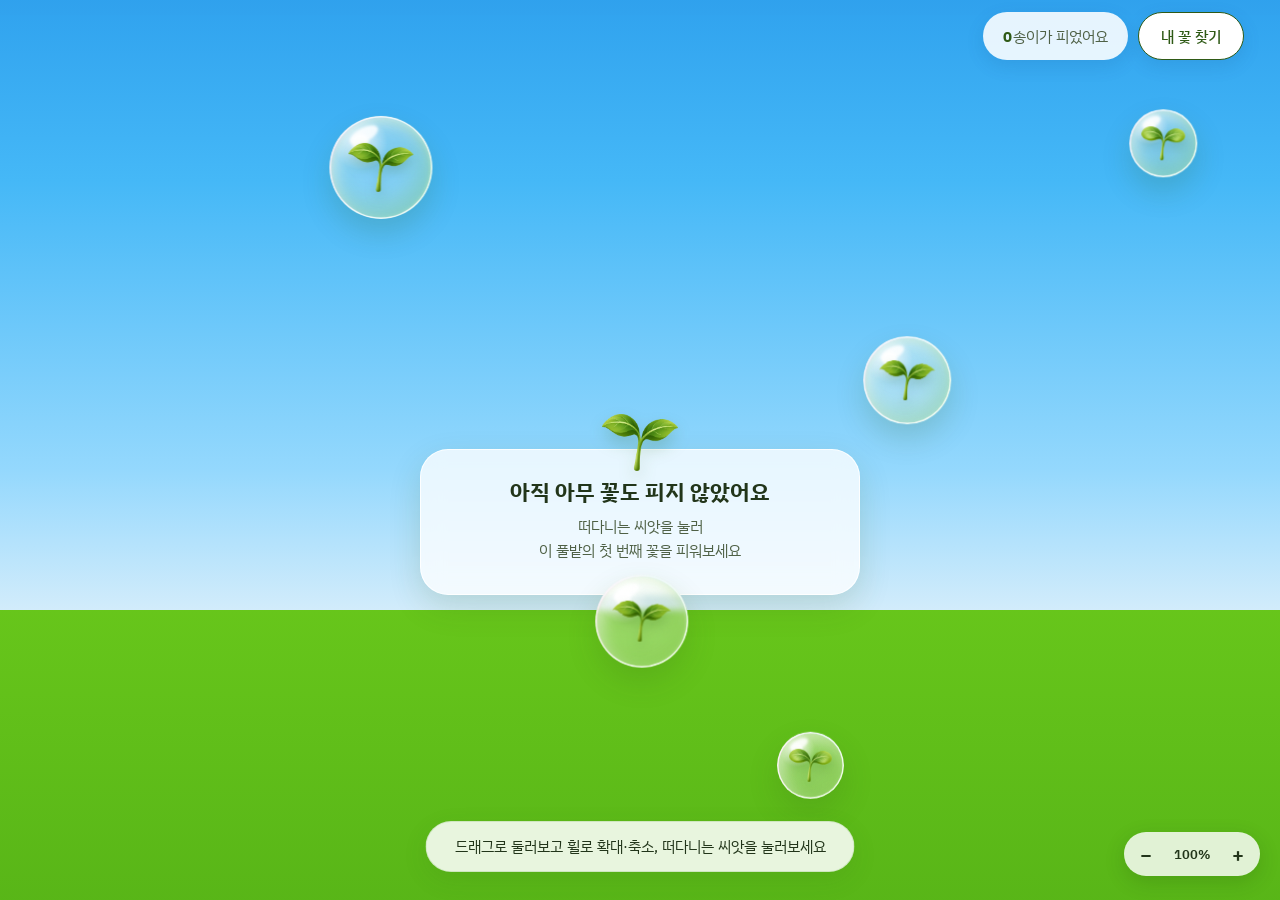
==== commit d4ef1232: "kkotbat: plumper bee abdomen Co-Authored-By: Claude Opus 5.5 <noreply@anthropic.com> Claude-Session:" ====
--- a/kkotbat/index.html
+++ b/kkotbat/index.html
@@ -7,7 +7,7 @@
 <link rel="preconnect" href="https://fonts.googleapis.com">
 <link rel="preconnect" href="https://fonts.gstatic.com" crossorigin>
 <link rel="stylesheet" href="https://fonts.googleapis.com/css2?family=IBM+Plex+Sans+KR:wght@400;500;600;700&display=swap">
-<link rel="stylesheet" href="css/style.css?v=1117f">
+<link rel="stylesheet" href="css/style.css?v=1117g">
 </head>
 <body>
 <div class="app">
@@ -136,6 +136,6 @@
     <div class="toast" id="toast" role="status" aria-live="polite"></div>
   </main>
 </div>
-<script type="module" src="js/main.js?v=1117f"></script>
+<script type="module" src="js/main.js?v=1117g"></script>
 </body>
 </html>
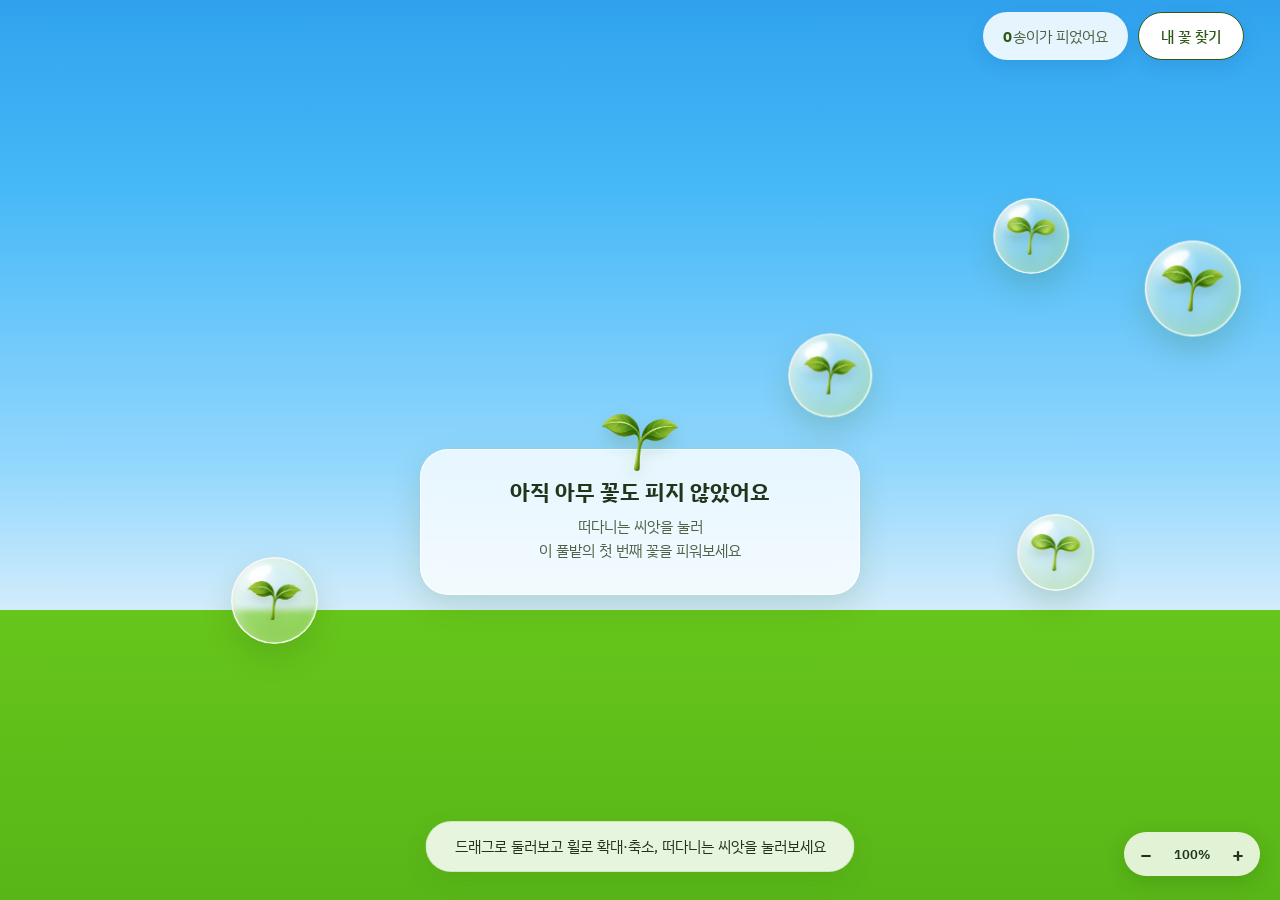
==== commit 8af384f7: "kkotbat: bloom at the tapped sprout spot; bees/ladybugs/butterflies appear only after first flower C" ====
--- a/kkotbat/index.html
+++ b/kkotbat/index.html
@@ -7,7 +7,7 @@
 <link rel="preconnect" href="https://fonts.googleapis.com">
 <link rel="preconnect" href="https://fonts.gstatic.com" crossorigin>
 <link rel="stylesheet" href="https://fonts.googleapis.com/css2?family=IBM+Plex+Sans+KR:wght@400;500;600;700&display=swap">
-<link rel="stylesheet" href="css/style.css?v=1117g">
+<link rel="stylesheet" href="css/style.css?v=1117h">
 </head>
 <body>
 <div class="app">
@@ -136,6 +136,6 @@
     <div class="toast" id="toast" role="status" aria-live="polite"></div>
   </main>
 </div>
-<script type="module" src="js/main.js?v=1117g"></script>
+<script type="module" src="js/main.js?v=1117h"></script>
 </body>
 </html>
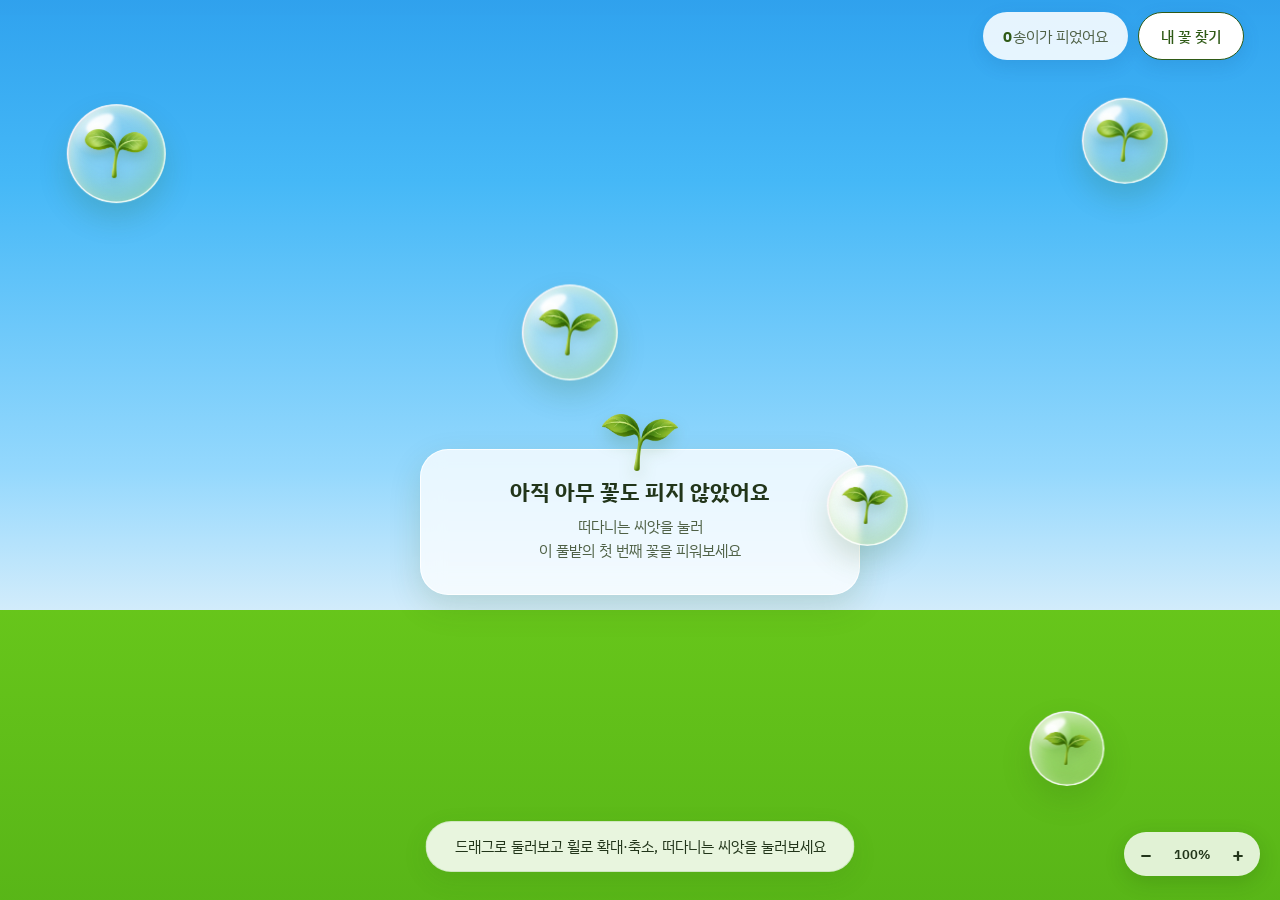
==== commit 0304589e: "kkotbat: reset field (v5) Co-Authored-By: Claude Opus 5.5 <noreply@anthropic.com> Claude-Session: ht" ====
--- a/kkotbat/index.html
+++ b/kkotbat/index.html
@@ -7,7 +7,7 @@
 <link rel="preconnect" href="https://fonts.googleapis.com">
 <link rel="preconnect" href="https://fonts.gstatic.com" crossorigin>
 <link rel="stylesheet" href="https://fonts.googleapis.com/css2?family=IBM+Plex+Sans+KR:wght@400;500;600;700&display=swap">
-<link rel="stylesheet" href="css/style.css?v=1117h">
+<link rel="stylesheet" href="css/style.css?v=1117i">
 </head>
 <body>
 <div class="app">
@@ -136,6 +136,6 @@
     <div class="toast" id="toast" role="status" aria-live="polite"></div>
   </main>
 </div>
-<script type="module" src="js/main.js?v=1117h"></script>
+<script type="module" src="js/main.js?v=1117i"></script>
 </body>
 </html>
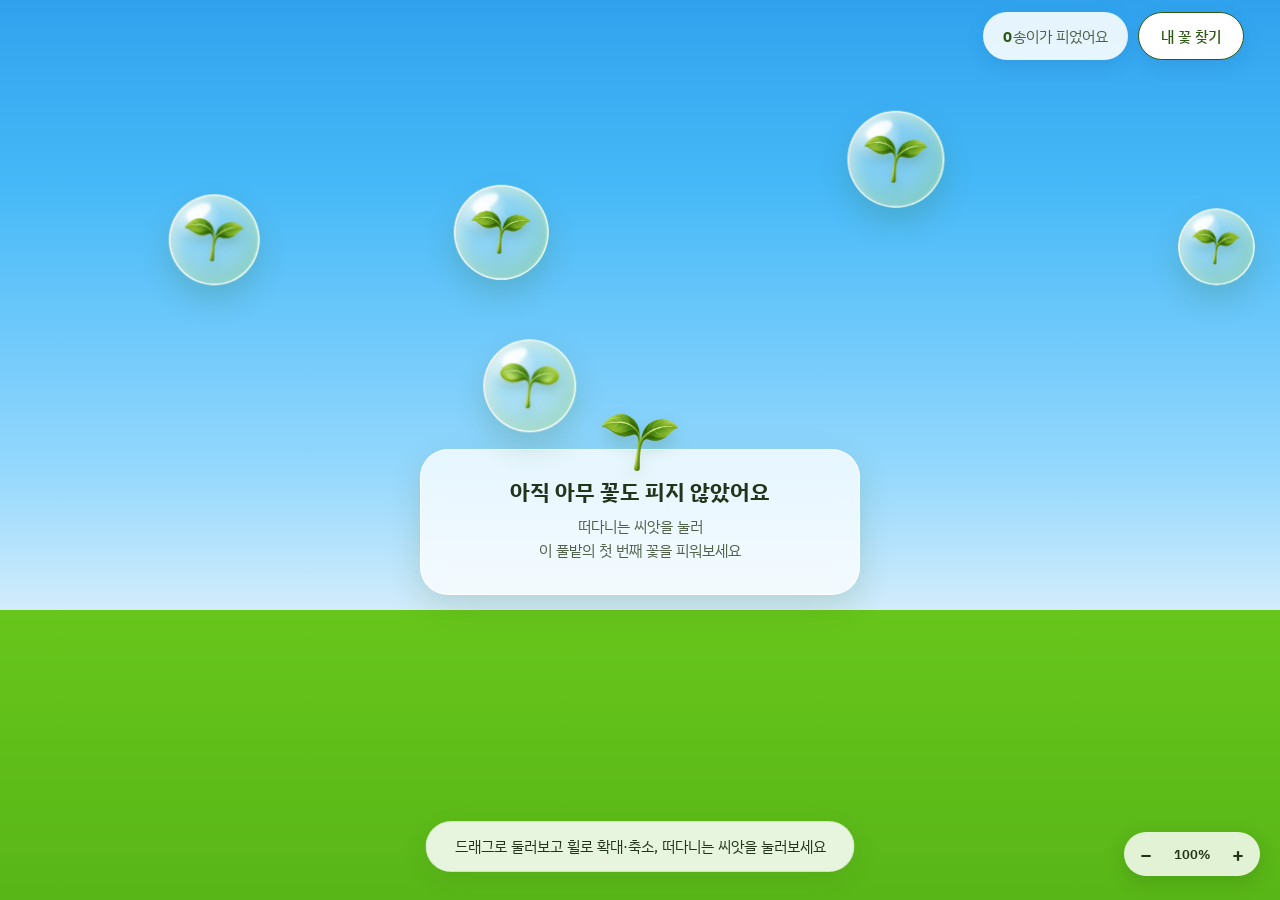
==== commit afe65401: "kkotbat: critter counts — butterfly /3 max4, bee /7 max3, ladybug /5 max3 Co-Authored-By: Claude Opu" ====
--- a/kkotbat/index.html
+++ b/kkotbat/index.html
@@ -7,7 +7,7 @@
 <link rel="preconnect" href="https://fonts.googleapis.com">
 <link rel="preconnect" href="https://fonts.gstatic.com" crossorigin>
 <link rel="stylesheet" href="https://fonts.googleapis.com/css2?family=IBM+Plex+Sans+KR:wght@400;500;600;700&display=swap">
-<link rel="stylesheet" href="css/style.css?v=1117i">
+<link rel="stylesheet" href="css/style.css?v=1117j">
 </head>
 <body>
 <div class="app">
@@ -136,6 +136,6 @@
     <div class="toast" id="toast" role="status" aria-live="polite"></div>
   </main>
 </div>
-<script type="module" src="js/main.js?v=1117i"></script>
+<script type="module" src="js/main.js?v=1117j"></script>
 </body>
 </html>
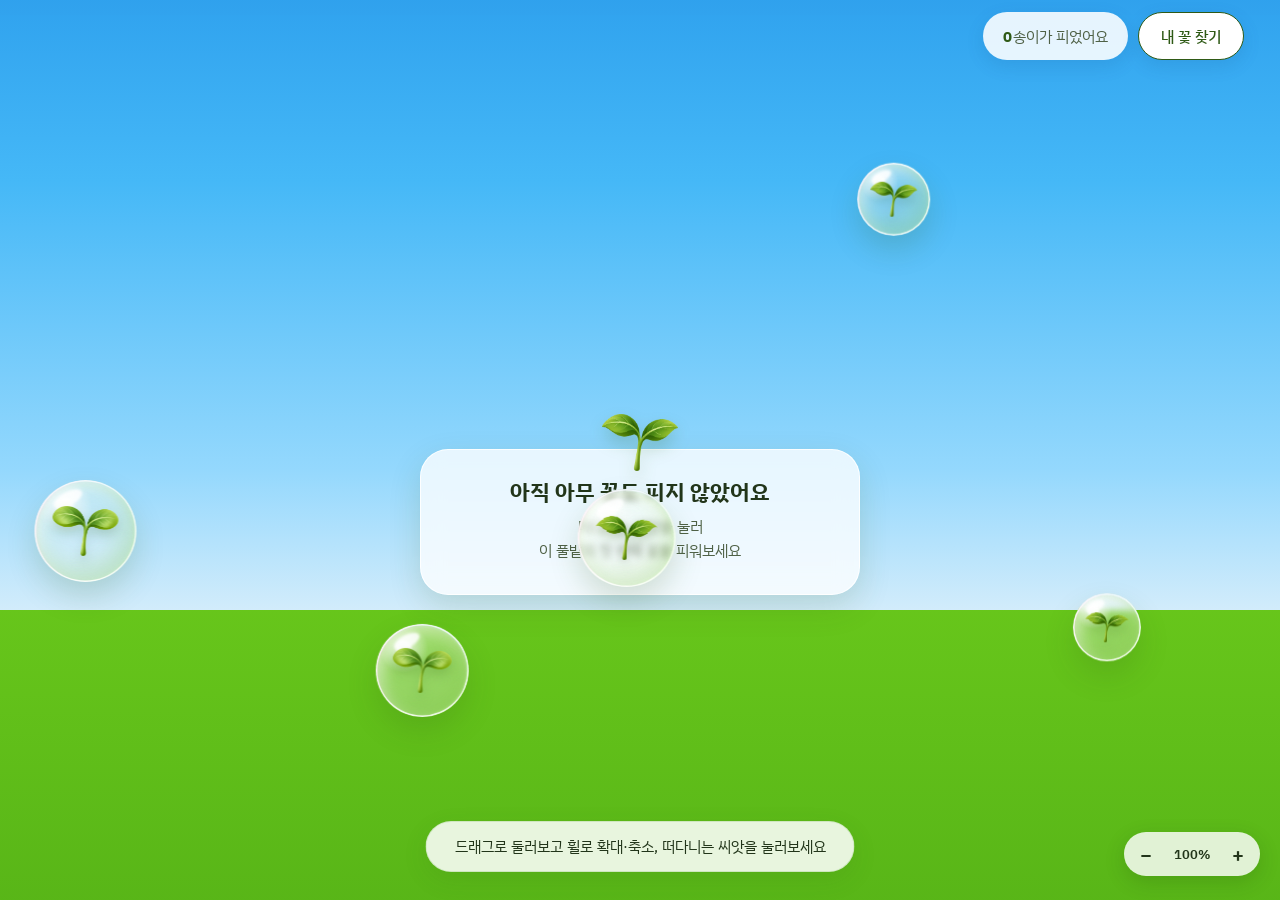
==== commit 0afe769e: "kkotbat: allow planting anywhere on grass from the back ridge down, near edges Co-Authored-By: Claud" ====
--- a/kkotbat/index.html
+++ b/kkotbat/index.html
@@ -7,7 +7,7 @@
 <link rel="preconnect" href="https://fonts.googleapis.com">
 <link rel="preconnect" href="https://fonts.gstatic.com" crossorigin>
 <link rel="stylesheet" href="https://fonts.googleapis.com/css2?family=IBM+Plex+Sans+KR:wght@400;500;600;700&display=swap">
-<link rel="stylesheet" href="css/style.css?v=1117j">
+<link rel="stylesheet" href="css/style.css?v=1117k">
 </head>
 <body>
 <div class="app">
@@ -136,6 +136,6 @@
     <div class="toast" id="toast" role="status" aria-live="polite"></div>
   </main>
 </div>
-<script type="module" src="js/main.js?v=1117j"></script>
+<script type="module" src="js/main.js?v=1117k"></script>
 </body>
 </html>
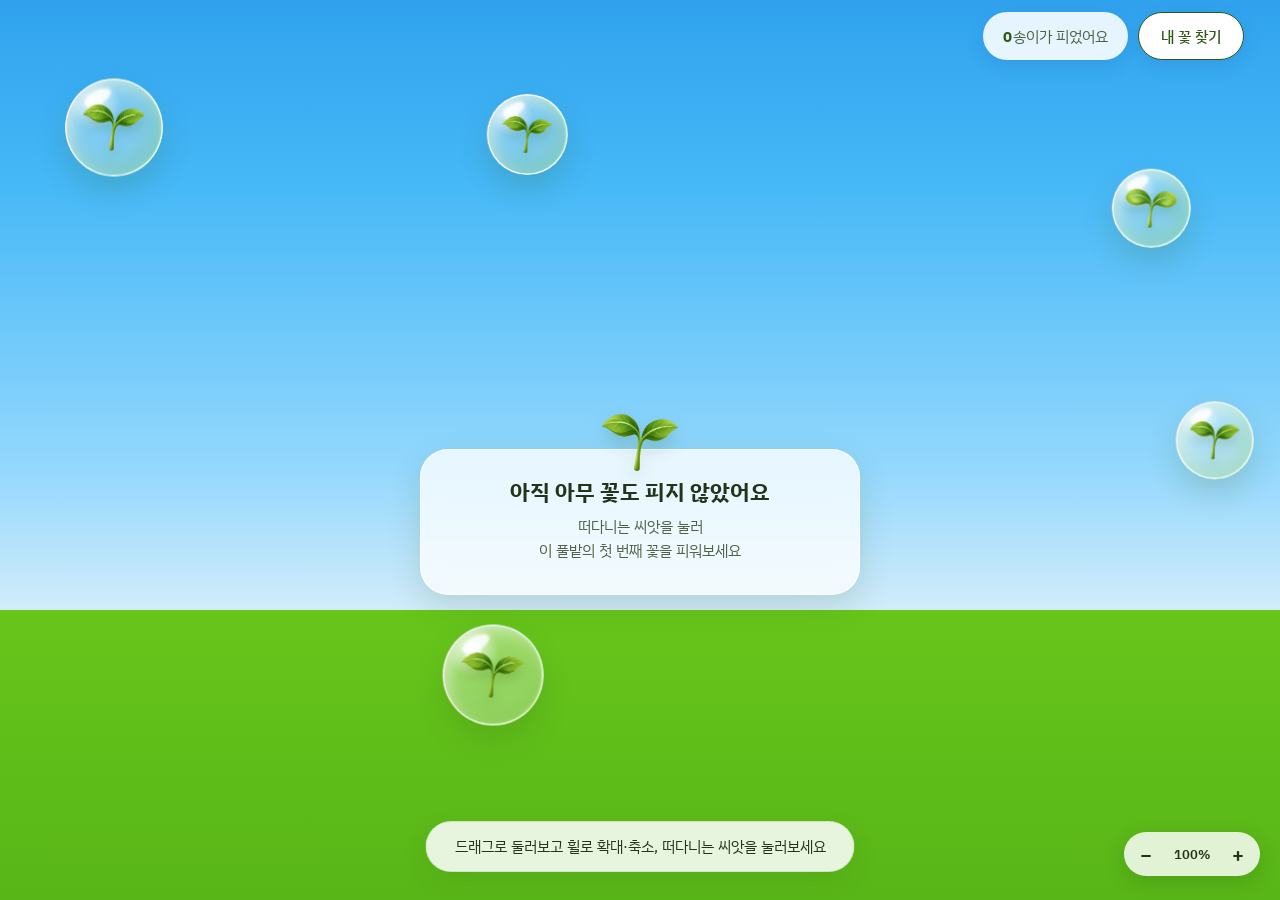
==== commit a91543a2: "kkotbat: reset field (v6) Co-Authored-By: Claude Opus 5.5 <noreply@anthropic.com> Claude-Session: ht" ====
--- a/kkotbat/index.html
+++ b/kkotbat/index.html
@@ -7,7 +7,7 @@
 <link rel="preconnect" href="https://fonts.googleapis.com">
 <link rel="preconnect" href="https://fonts.gstatic.com" crossorigin>
 <link rel="stylesheet" href="https://fonts.googleapis.com/css2?family=IBM+Plex+Sans+KR:wght@400;500;600;700&display=swap">
-<link rel="stylesheet" href="css/style.css?v=1117k">
+<link rel="stylesheet" href="css/style.css?v=1117l">
 </head>
 <body>
 <div class="app">
@@ -136,6 +136,6 @@
     <div class="toast" id="toast" role="status" aria-live="polite"></div>
   </main>
 </div>
-<script type="module" src="js/main.js?v=1117k"></script>
+<script type="module" src="js/main.js?v=1117l"></script>
 </body>
 </html>
